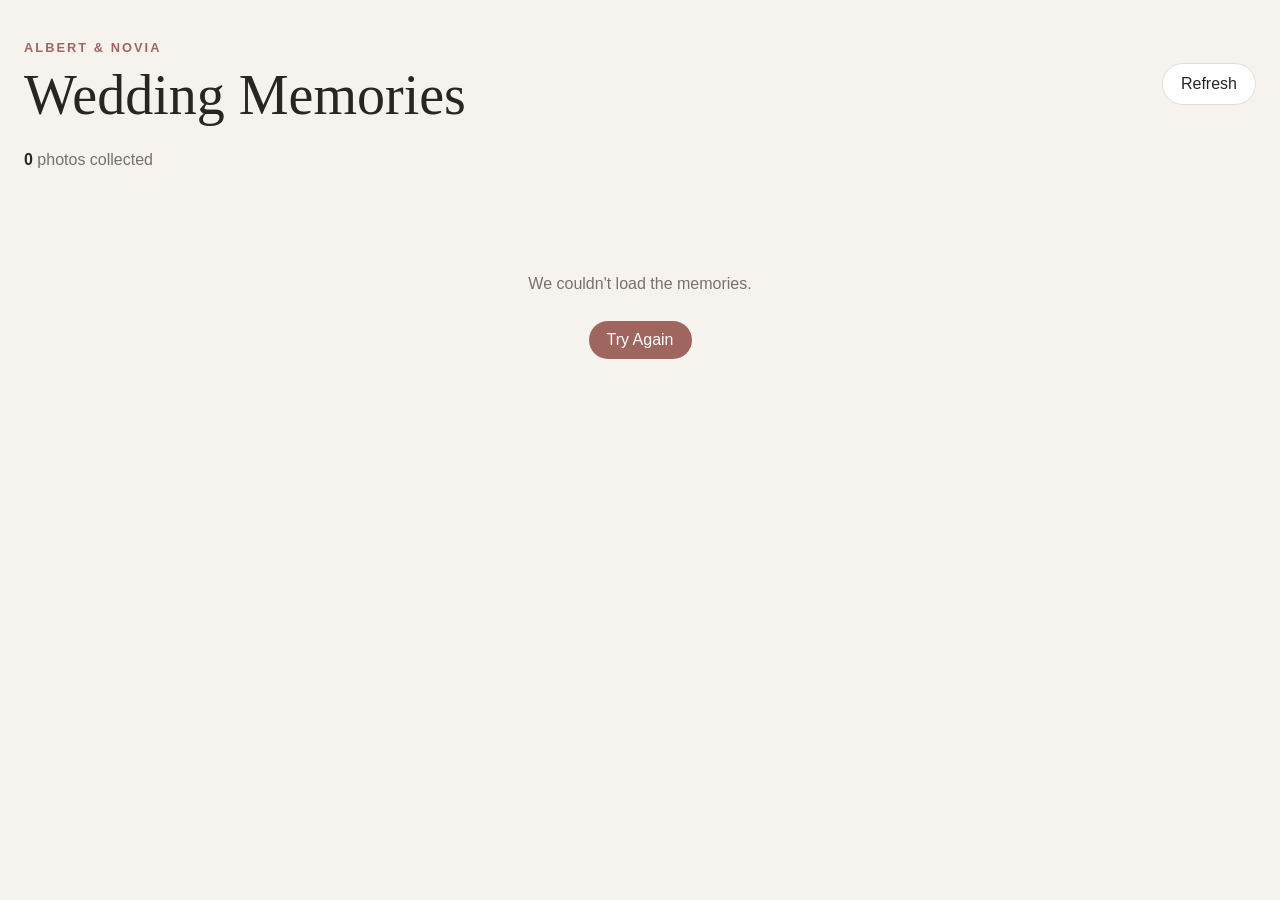
==== admin/index.html @ 3630eb48 "Build wedding memories admin gallery" ====
<!DOCTYPE html>
<html lang="en">
<head>
  <meta charset="UTF-8" />
  <meta name="viewport" content="width=device-width, initial-scale=1.0" />

  <title>Wedding Memories Admin</title>

  <link rel="stylesheet" href="style.css" />
</head>

<body>

  <main class="admin-shell">

    <header class="admin-header">
      <div>
        <p class="eyebrow">Albert & Novia</p>
        <h1>Wedding Memories</h1>
      </div>

      <button id="refreshButton" type="button">
        Refresh
      </button>
    </header>

    <section class="stats">
      <p>
        <strong id="photoCount">0</strong>
        photos collected
      </p>
    </section>

    <section
      class="gallery"
      id="gallery"
      aria-live="polite"
    >
      <p class="loading">
        Loading memories...
      </p>
    </section>

  </main>

  <div
    class="lightbox"
    id="lightbox"
    hidden
  >
    <button
      class="lightbox-close"
      id="lightboxClose"
      type="button"
    >
      ×
    </button>

    <img
      id="lightboxImage"
      alt="Wedding memory"
    />
  </div>

  <script src="admin.js"></script>

</body>
</html>
---- admin/style.css ----
:root {
  --background: #f6f3ef;
  --surface: #ffffff;
  --text: #292522;
  --muted: #77706b;
  --border: #e4ded8;
  --accent: #9f665f;
}

* {
  box-sizing: border-box;
}

body {
  margin: 0;
  min-height: 100vh;

  font-family:
    Arial,
    Helvetica,
    sans-serif;

  color: var(--text);
  background: var(--background);
}

button {
  font: inherit;
}

.admin-shell {
  width: min(1400px, 100%);
  margin: 0 auto;
  padding: 40px 24px 80px;
}


/* Header */

.admin-header {
  display: flex;
  align-items: center;
  justify-content: space-between;
  gap: 24px;

  margin-bottom: 24px;
}

.eyebrow {
  margin: 0 0 8px;

  color: var(--accent);

  font-size: 0.8rem;
  font-weight: 700;

  letter-spacing: 0.16em;
  text-transform: uppercase;
}

h1 {
  margin: 0;

  font-family:
    Georgia,
    "Times New Roman",
    serif;

  font-size: clamp(2rem, 5vw, 3.5rem);
  font-weight: 500;
}

#refreshButton {
  padding: 11px 18px;

  border: 1px solid var(--border);
  border-radius: 999px;

  color: var(--text);
  background: var(--surface);

  cursor: pointer;
}

#refreshButton:disabled {
  opacity: 0.5;
  cursor: wait;
}


/* Stats */

.stats {
  margin-bottom: 30px;

  color: var(--muted);
}

.stats p {
  margin: 0;
}

#photoCount {
  color: var(--text);
}


/* Gallery */

.gallery {
  display: grid;

  grid-template-columns:
    repeat(
      auto-fill,
      minmax(220px, 1fr)
    );

  gap: 16px;
}

.gallery-item {
  display: block;

  width: 100%;
  aspect-ratio: 1;

  padding: 0;

  overflow: hidden;

  border: none;
  border-radius: 16px;

  background: #ddd;

  cursor: pointer;
}

.gallery-item img {
  display: block;

  width: 100%;
  height: 100%;

  object-fit: cover;

  transition:
    transform 200ms ease;
}

.gallery-item:hover img {
  transform: scale(1.03);
}


/* Empty/error states */

.loading,
.empty-gallery,
.gallery-error {
  grid-column: 1 / -1;

  padding: 60px 20px;

  text-align: center;

  color: var(--muted);
}

.gallery-error button {
  margin-top: 12px;
  padding: 10px 18px;

  border: none;
  border-radius: 999px;

  color: white;
  background: var(--accent);

  cursor: pointer;
}


/* Lightbox */

.lightbox {
  position: fixed;
  inset: 0;

  z-index: 1000;

  display: grid;
  place-items: center;

  padding: 40px;

  background:
    rgba(0, 0, 0, 0.92);
}

.lightbox[hidden] {
  display: none;
}

.lightbox img {
  display: block;

  max-width: 100%;
  max-height: 90vh;

  object-fit: contain;
}

.lightbox-close {
  position: fixed;

  top: 20px;
  right: 24px;

  width: 48px;
  height: 48px;

  border: none;
  border-radius: 50%;

  color: white;
  background:
    rgba(255, 255, 255, 0.14);

  font-size: 2rem;
  line-height: 1;

  cursor: pointer;
}


/* Mobile */

@media (max-width: 600px) {
  .admin-shell {
    padding:
      26px 14px
      60px;
  }

  .admin-header {
    align-items: flex-end;
  }

  .gallery {
    grid-template-columns:
      repeat(2, 1fr);

    gap: 8px;
  }

  .gallery-item {
    border-radius: 10px;
  }

  .lightbox {
    padding: 16px;
  }
}
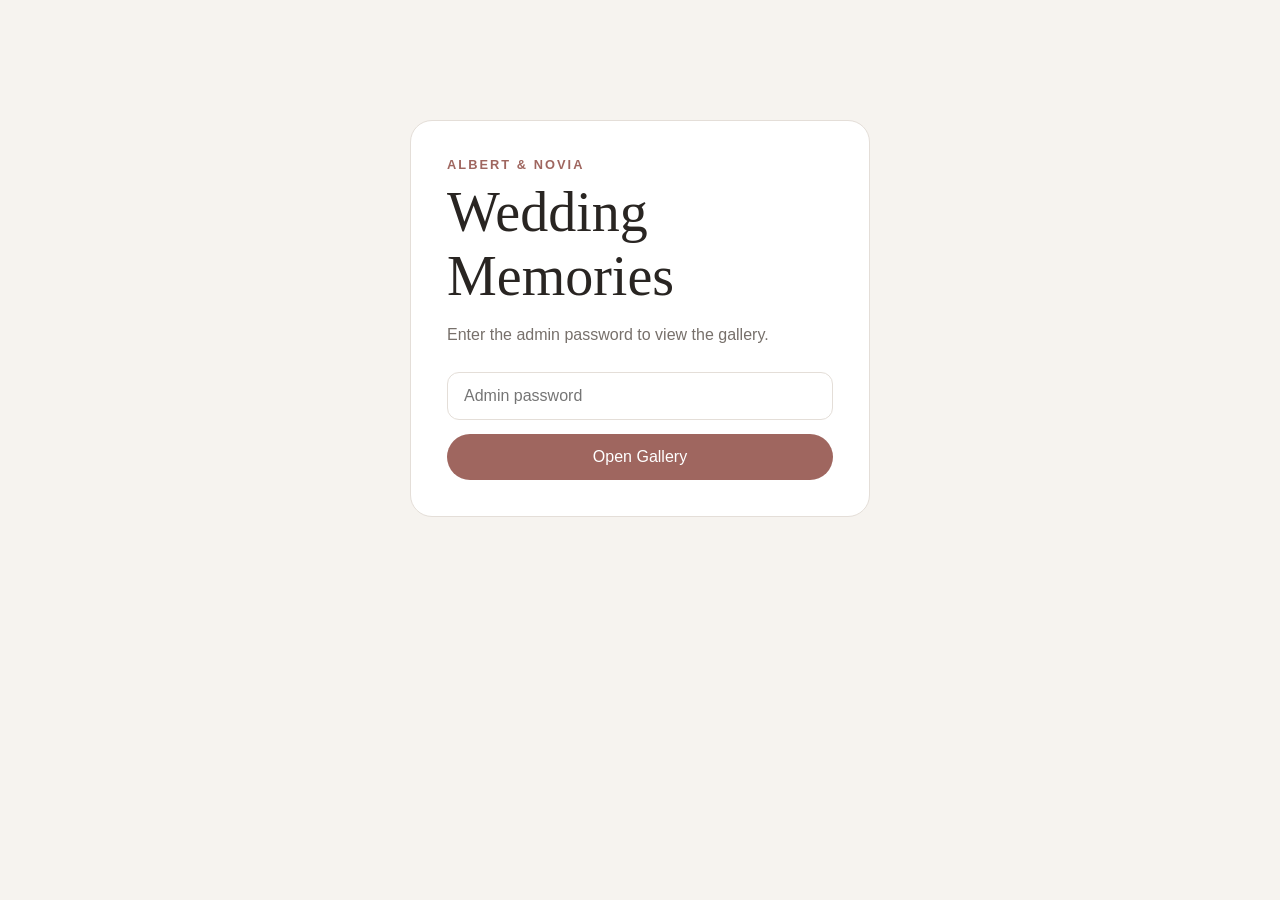
==== commit 78a4753f: "Protect admin gallery with login" ====
--- a/admin/index.html
+++ b/admin/index.html
@@ -13,35 +13,92 @@
 
   <main class="admin-shell">
 
-    <header class="admin-header">
-      <div>
-        <p class="eyebrow">Albert & Novia</p>
-        <h1>Wedding Memories</h1>
-      </div>
+    <section class="login-card" id="loginCard">
+      <p class="eyebrow">Albert & Novia</p>
 
-      <button id="refreshButton" type="button">
-        Refresh
-      </button>
-    </header>
+      <h1>Wedding Memories</h1>
 
-    <section class="stats">
-      <p>
-        <strong id="photoCount">0</strong>
-        photos collected
+      <p class="login-intro">
+        Enter the admin password to view the gallery.
+      </p>
+
+      <form id="loginForm">
+        <input
+          id="adminPassword"
+          type="password"
+          placeholder="Admin password"
+          autocomplete="current-password"
+          required
+        />
+
+        <button
+          class="login-button"
+          type="submit"
+        >
+          Open Gallery
+        </button>
+      </form>
+
+      <p
+        class="login-error"
+        id="loginError"
+        hidden
+      >
+        Incorrect password.
       </p>
     </section>
 
+
     <section
-      class="gallery"
-      id="gallery"
-      aria-live="polite"
+      class="gallery-app"
+      id="galleryApp"
+      hidden
     >
-      <p class="loading">
-        Loading memories...
-      </p>
+
+      <header class="admin-header">
+        <div>
+          <p class="eyebrow">Albert & Novia</p>
+          <h1>Wedding Memories</h1>
+        </div>
+
+        <div class="admin-actions">
+          <button
+            id="refreshButton"
+            type="button"
+          >
+            Refresh
+          </button>
+
+          <button
+            id="logoutButton"
+            type="button"
+          >
+            Log Out
+          </button>
+        </div>
+      </header>
+
+      <section class="stats">
+        <p>
+          <strong id="photoCount">0</strong>
+          photos collected
+        </p>
+      </section>
+
+      <section
+        class="gallery"
+        id="gallery"
+        aria-live="polite"
+      >
+        <p class="loading">
+          Loading memories...
+        </p>
+      </section>
+
     </section>
 
   </main>
+
 
   <div
     class="lightbox"
@@ -52,6 +109,7 @@
       class="lightbox-close"
       id="lightboxClose"
       type="button"
+      aria-label="Close photo"
     >
       ×
     </button>
@@ -62,6 +120,7 @@
     />
   </div>
 
+
   <script src="admin.js"></script>
 
 </body>
--- a/admin/style.css
+++ b/admin/style.css
@@ -262,4 +262,80 @@
   .lightbox {
     padding: 16px;
   }
+}
+
+.login-card {
+  width: min(460px, 100%);
+  margin: 80px auto;
+  padding: 36px;
+
+  border: 1px solid var(--border);
+  border-radius: 22px;
+
+  background: var(--surface);
+}
+
+.login-intro {
+  margin: 14px 0 24px;
+  color: var(--muted);
+  line-height: 1.6;
+}
+
+#loginForm {
+  display: grid;
+  gap: 14px;
+}
+
+#adminPassword {
+  width: 100%;
+  padding: 14px 16px;
+
+  border: 1px solid var(--border);
+  border-radius: 12px;
+
+  font: inherit;
+}
+
+#adminPassword:focus {
+  outline: 2px solid var(--accent);
+  outline-offset: 2px;
+}
+
+.login-button {
+  padding: 14px 18px;
+
+  border: none;
+  border-radius: 999px;
+
+  color: white;
+  background: var(--accent);
+
+  cursor: pointer;
+}
+
+.login-error {
+  margin: 16px 0 0;
+  color: #a23b3b;
+}
+
+.login-error[hidden],
+.gallery-app[hidden] {
+  display: none;
+}
+
+.admin-actions {
+  display: flex;
+  gap: 10px;
+}
+
+#logoutButton {
+  padding: 11px 18px;
+
+  border: 1px solid var(--border);
+  border-radius: 999px;
+
+  color: var(--text);
+  background: var(--surface);
+
+  cursor: pointer;
 }
